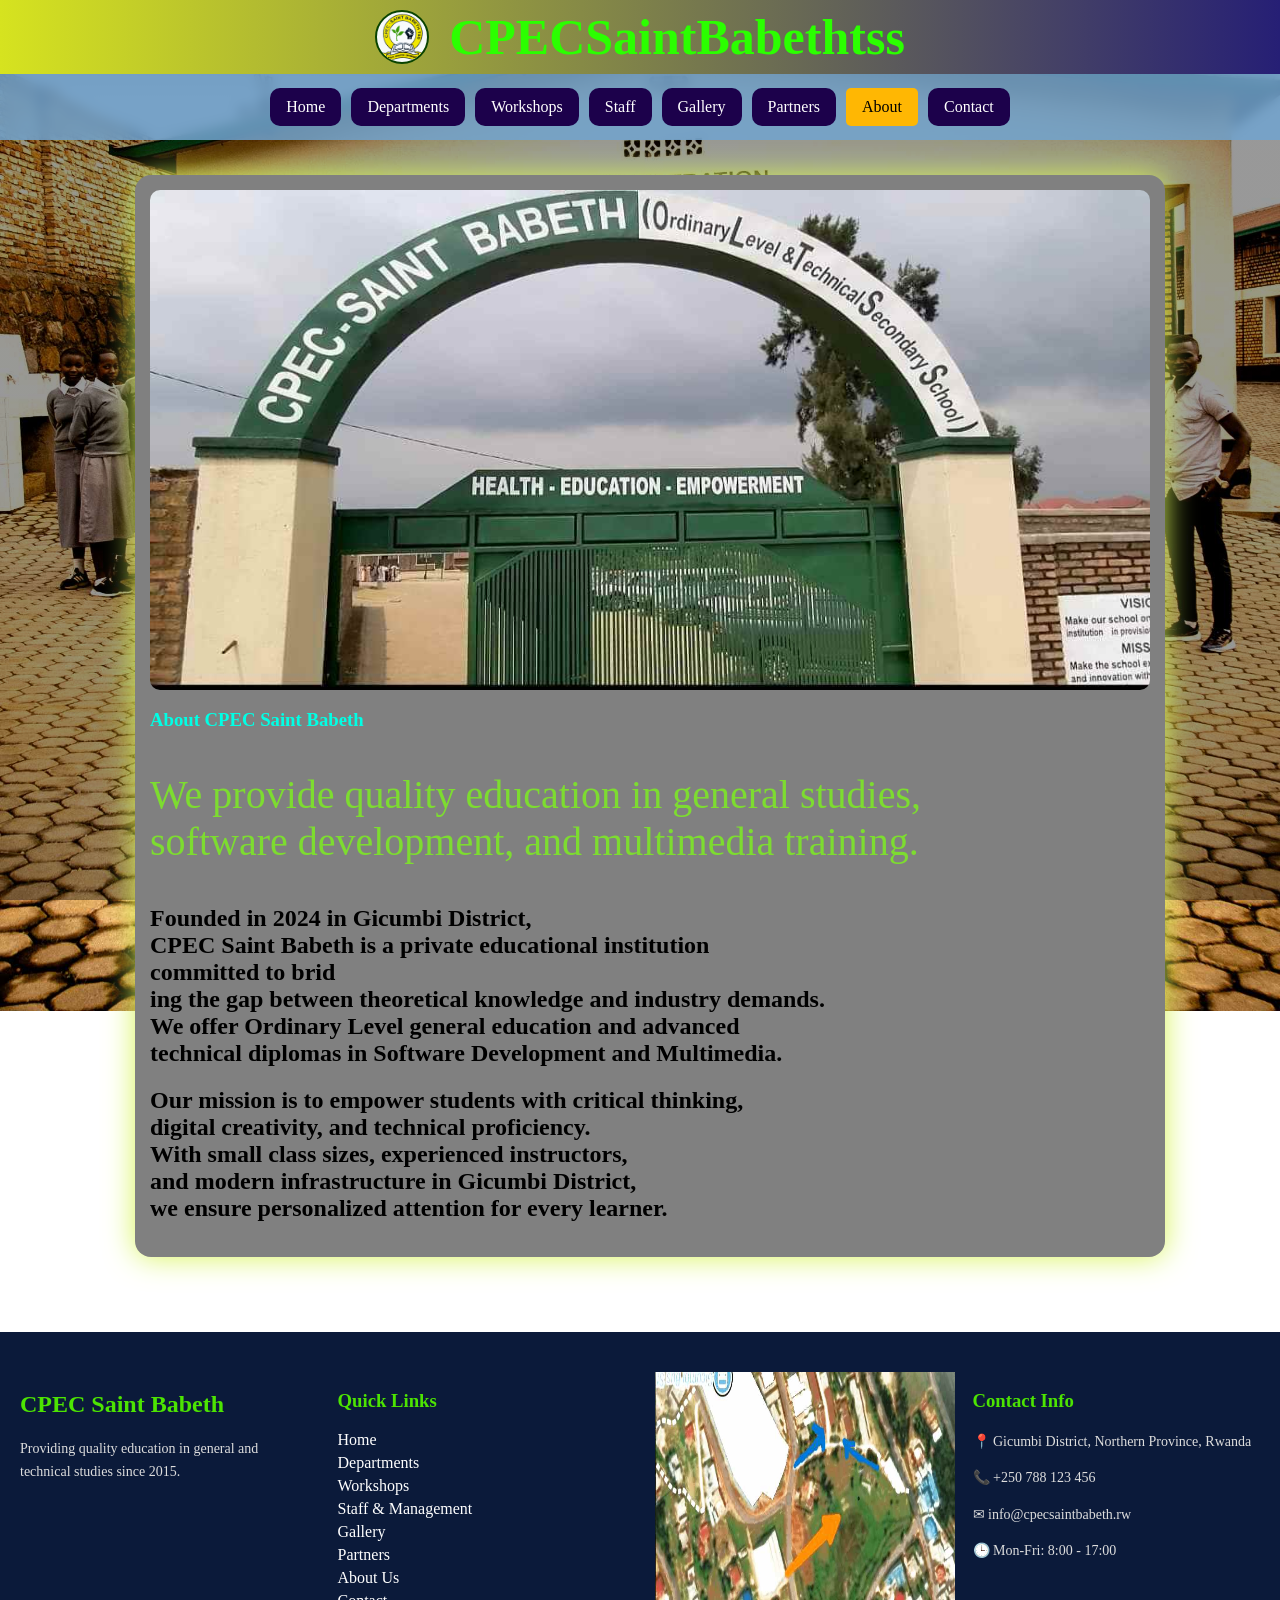
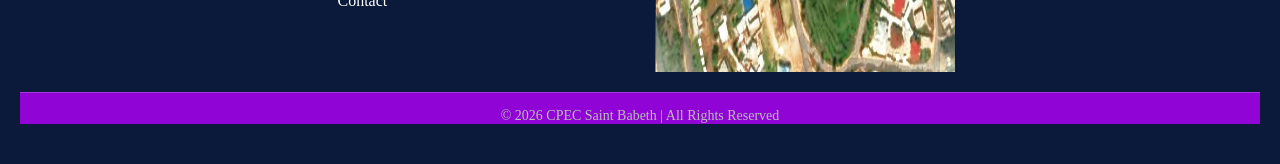
==== about.html @ 2b3e72d5 "Add files via upload" ====
<!DOCTYPE html>
<html lang="en">
<head>
    <meta charset="UTF-8">
    <meta name="viewport" content="width=device-width, initial-scale=1.0">
    <title>About</title>

    <link rel="stylesheet" href="style.css">
</head>

<body>

    <!-- TOPBAR -->
    <div class="topbar">

        <div class="logo">
            <img src="assets/logo.png" alt="School Logo">
 <h2 id="schoolText">CPEC Saint Babeth tss</h2>
        </div>
    </div>
        <nav>
            <a href="index.html">Home</a>
            <a href="departments.html">Departments</a>
            <a href="workshops.html">Workshops</a>
            <a href="staff.html">Staff</a>
            <a href="gallery.html">Gallery</a>
            <a href="partners.html">Partners</a>
            <a href="about.html">About</a>
            <a href="contact.html">Contact</a>
        </nav>

    <!-- ABOUT SECTION -->
    <section class="grid">

        <div class="card" style="margin-left: 100px;">
            <img src="assets/gate.jpg"
                 alt="School Gate"
                 style="width:1000px; height:500px;">


            <h3 style="color: rgb(0, 255, 229);">About CPEC Saint Babeth</h3>

            <p style="font-size: 40px;color:rgb(125, 220, 48);" >
                We provide quality education in general studies,<br>
                software development, and multimedia training.
            </p>

            <h2>
                Founded in 2024 in Gicumbi District,<br> CPEC Saint Babeth
                is a private educational institution <br>committed to brid<br>ing
                the gap between theoretical knowledge and industry demands.<br>

                We offer Ordinary Level general education and advanced<br>
                technical diplomas in Software Development and Multimedia.<br>
            </h2>

            <h2>
                Our mission is to empower students with critical thinking,<br>
                digital creativity, and technical proficiency.<br>

                With small class sizes, experienced instructors,<br>
                and modern infrastructure in Gicumbi District,<br>
                we ensure personalized attention for every learner.<br>
            </h2>
    </section>
    
<!-- ================= FOOTER ================= -->
<footer class="footer">

  <div class="footer-container">

    <div class="footer-box">
      <h2>CPEC Saint Babeth</h2>
      <p>
        Providing quality education in general and technical studies since 2015.
      </p>
    </div>

    <div class="footer-box">
      <h3>Quick Links</h3>
      <a href="index.html">Home</a>
      <a href="departments.html">Departments</a>
      <a href="workshops.html">Workshops</a>
      <a href="staff.html">Staff & Management</a>
      <a href="gallery.html">Gallery</a>
      <a href="partners.html">Partners</a>
      <a href="about.html">About Us</a>
      <a href="contact.html">Contact</a>
    </div>
<img src="assets/location.png" style="width:300px;height: 300px;">
    <div class="footer-box">
      <h3>Contact Info</h3>
      <p>📍 Gicumbi District, Northern Province, Rwanda</p>
      <p>📞 +250 788 123 456</p>
      <p>✉ info@cpecsaintbabeth.rw</p>
      <p>🕒 Mon-Fri: 8:00 - 17:00</p>
    </div>

  </div>

  <div class="footer-bottom">
    &copy; 2026 CPEC Saint Babeth | All Rights Reserved
  </div>

</footer>

    <script src="script.js"></script>

</body>
</html>
---- style.css ----
/* ================= BODY ================= */
body{
    margin:0;
    font-family:"dancing script", cursive;

    background:linear-gradient(rgba(236,232,232,0.92),rgba(0,0,0,0.4));
    background-size:cover;
    background-position:center;
    background-repeat:no-repeat;
    background-attachment:fixed;

    color:#f7f8f4;

    transition:background-image 0.3s ease-in-out, opacity 0.6s ease;
    opacity:1;
}

/* ================= HEADER ================= */
.topbar{
    display:flex;
    align-items:center;
    justify-content:center;
    padding:8px 15px;
    background:linear-gradient(90deg,#d6e31f,#261f75);
    color:white;
    box-shadow:0 4px 20px rgba(0,0,0,0.2);
    position:relative;
}

.logo{
    display:flex;
    align-items:center;
    gap:20px;
}

.topbar img{
    width:50px;
    height:50px;
    border-radius:50%;
    border:2px solid #0a4400;
    background-color:#f8fbfafd;
}

.logo h2{
    font-size:30px;
    color:whitesmoke;
    margin:0;
}

/* ================= NAV ================= */
nav{
    display:flex;
    flex-wrap:wrap;
    justify-content:center;
    gap:10px;
    padding:14px;
    background:rgba(113,164,207,0.85);
    backdrop-filter:blur(6px);
}

nav a{
    text-decoration:none;
    padding:10px 16px;
    background:#1c014b;
    color:white;
    border-radius:10px;
    transition:0.3s;
}

nav a:hover{
    background:#0ffb02;
    color:#000;
    transform:translateY(-3px);
}

/* ================= HERO ================= */
.hero{
    height:520px;
    display:flex;
    align-items:center;
    justify-content:center;
    text-align:center;
    background:url("sano2.jpg") center/cover no-repeat;
}

.hero h1{
    font-size:44px;
}

/* ================= BUTTON ================= */
button{
    margin-top:15px;
    padding:12px 22px;
    border:none;
    border-radius:10px;
    background:#4de402;
    font-weight:bold;
    cursor:pointer;
    transition:0.3s;
}

button:hover{
    background:#000804;
    transform:scale(1.05);
}

/* ================= GRID (UPDATED) ================= */
.grid{
    display:flex;
    flex-wrap:wrap;
    gap:22px;
    padding:35px;
    align-items:flex-start;
}
#schoolText {
    font-family: "dancing script",cursive;
  font-size: 50px;
  color: #2bff00;
  display: inline-block;
}

.letter {
  display: inline-block;
  animation: floatLetters 1.5s infinite ease-in-out;
}

@keyframes floatLetters {
  0% {
    transform: translateY(0px) rotate(0deg);
  }
  50% {
    transform: translateY(-6px) rotate(5deg);
  }
  100% {
    transform: translateY(0px) rotate(-5deg);
  }
}

/* ================= CARD (UPDATED) ================= */
.card{
    gap: 10px;
    display:inline-block;
    width:fit-content;
    height:fit-content;
    background:grey;
    border-radius:16px;
    padding:15px;
    color:#000;
    box-shadow:0 10px 25px rgba(0,0,0,0.08);
    transition:0.4s ease;
    box-shadow: 0 0 30px rgb(215, 244, 85);
}
.new{
    display: flex;
    gap:40px;
}
.card:hover{
    transform:translateY(-10px);
}

/* IMPORTANT: image controls */
.card img{
    width:auto;
    height:auto;
    max-width:100%;
    display:block;
    border-radius:10px;
}

/* ================= APPLY FORM ================= */
.apply-box{
    display:none;
    flex-direction:column;
    gap:10px;
    width:280px;
    margin:15px auto;
}

.apply-box input,
.apply-box select{
    padding:10px;
    border-radius:8px;
    border:none;
    outline:none;
}

#msg{
    margin-top:10px;
    font-weight:bold;
    color:white;
}

/* ================= COUNTERS ================= */
.counter-box{
    text-align:right;
    padding:10px;
}

.counter-title{
    font-size:18px;
    color:#fff;
    font-weight:bold;
}

.counter-number{
    font-size:60px;
    font-weight:900;
    color:#4de402;
    line-height:1;
    animation:pulse 2.5s infinite ease-in-out;
}

.counter-number::after{
    content:"+";
    color:white;
    margin-left:4px;
    font-size:35px;
}

@keyframes pulse{
    0%{transform:scale(1);}
    50%{transform:scale(1.05);}
    100%{transform:scale(1);}
}

/* ================= FOOTER ================= */
.footer{
    background:#0b1a3a;
    color:white;
    padding:40px 20px;
    margin-top:40px;
}

.footer-container{
    display:grid;
    grid-template-columns:repeat(auto-fit,minmax(220px,1fr));
    gap:30px;
}

.footer-box h2,
.footer-box h3{
    color:#4de402;
}

.footer-box p{
    font-size:14px;
    line-height:1.6;
    color:#ddd;
}

.footer-box a{
    display:block;
    text-decoration:none;
    color:white;
    margin:5px 0;
    transition:0.3s;
}

.footer-box a:hover{
    color:#4de402;
    transform:translateX(5px);
}

.footer-bottom{
    text-align:center;
    margin-top:20px;
    padding-top:15px;
    border-top:1px solid rgba(255,255,255,0.2);
    font-size:14px;
    color:#bbb;
    background-color: rgb(144, 4, 214);
}

/* ================= CONTACT FORM ================= */
.contact-form{
    display:flex;
    flex-direction:column;
    gap:12px;
    max-width:400px;
    margin:auto;
}

.contact-form input,
.contact-form textarea{
    padding:12px;
    border-radius:10px;
    border:none;
    outline:none;
    font-family:inherit;
}

.contact-form button{
    background:#4de402;
    color:#000;
    font-weight:bold;
}

.contact-form button:hover{
    background:#000;
    color:#fff;
}

#cmsg{
    font-weight:bold;
    margin-top:10px;
}

/* ================= MODAL ================= */
.modal{
    display:none;
    position:fixed;
    top:0;
    left:0;
    width:100%;
    height:100%;
    background:rgba(0,0,0,0.9);
    overflow:auto;
    z-index:999;
}

.modal-content{
    background:white;
    margin:50px auto;
    padding:20px;
    width:90%;
    border-radius:10px;
    position:relative;
}

.close{
    position:absolute;
    right:20px;
    top:10px;
    font-size:40px;
    color:white;
    cursor:pointer;
}

/* ================= GALLERY ================= */
.gallery-grid{
    display:grid;
    grid-template-columns:repeat(auto-fit,minmax(150px,1fr));
    gap:10px;
}

.gallery-grid img{
    width:100%;
    height:auto;
    border-radius:8px;
}

/* ================= VIDEO ================= */
.video-grid{
    display:grid;
    grid-template-columns:repeat(auto-fit,minmax(20px,1fr));
    gap:10px;
    margin-top:20px;
    text-align: center;
}

.video-grid video{
    width:100%;
    border-radius:80px;
}
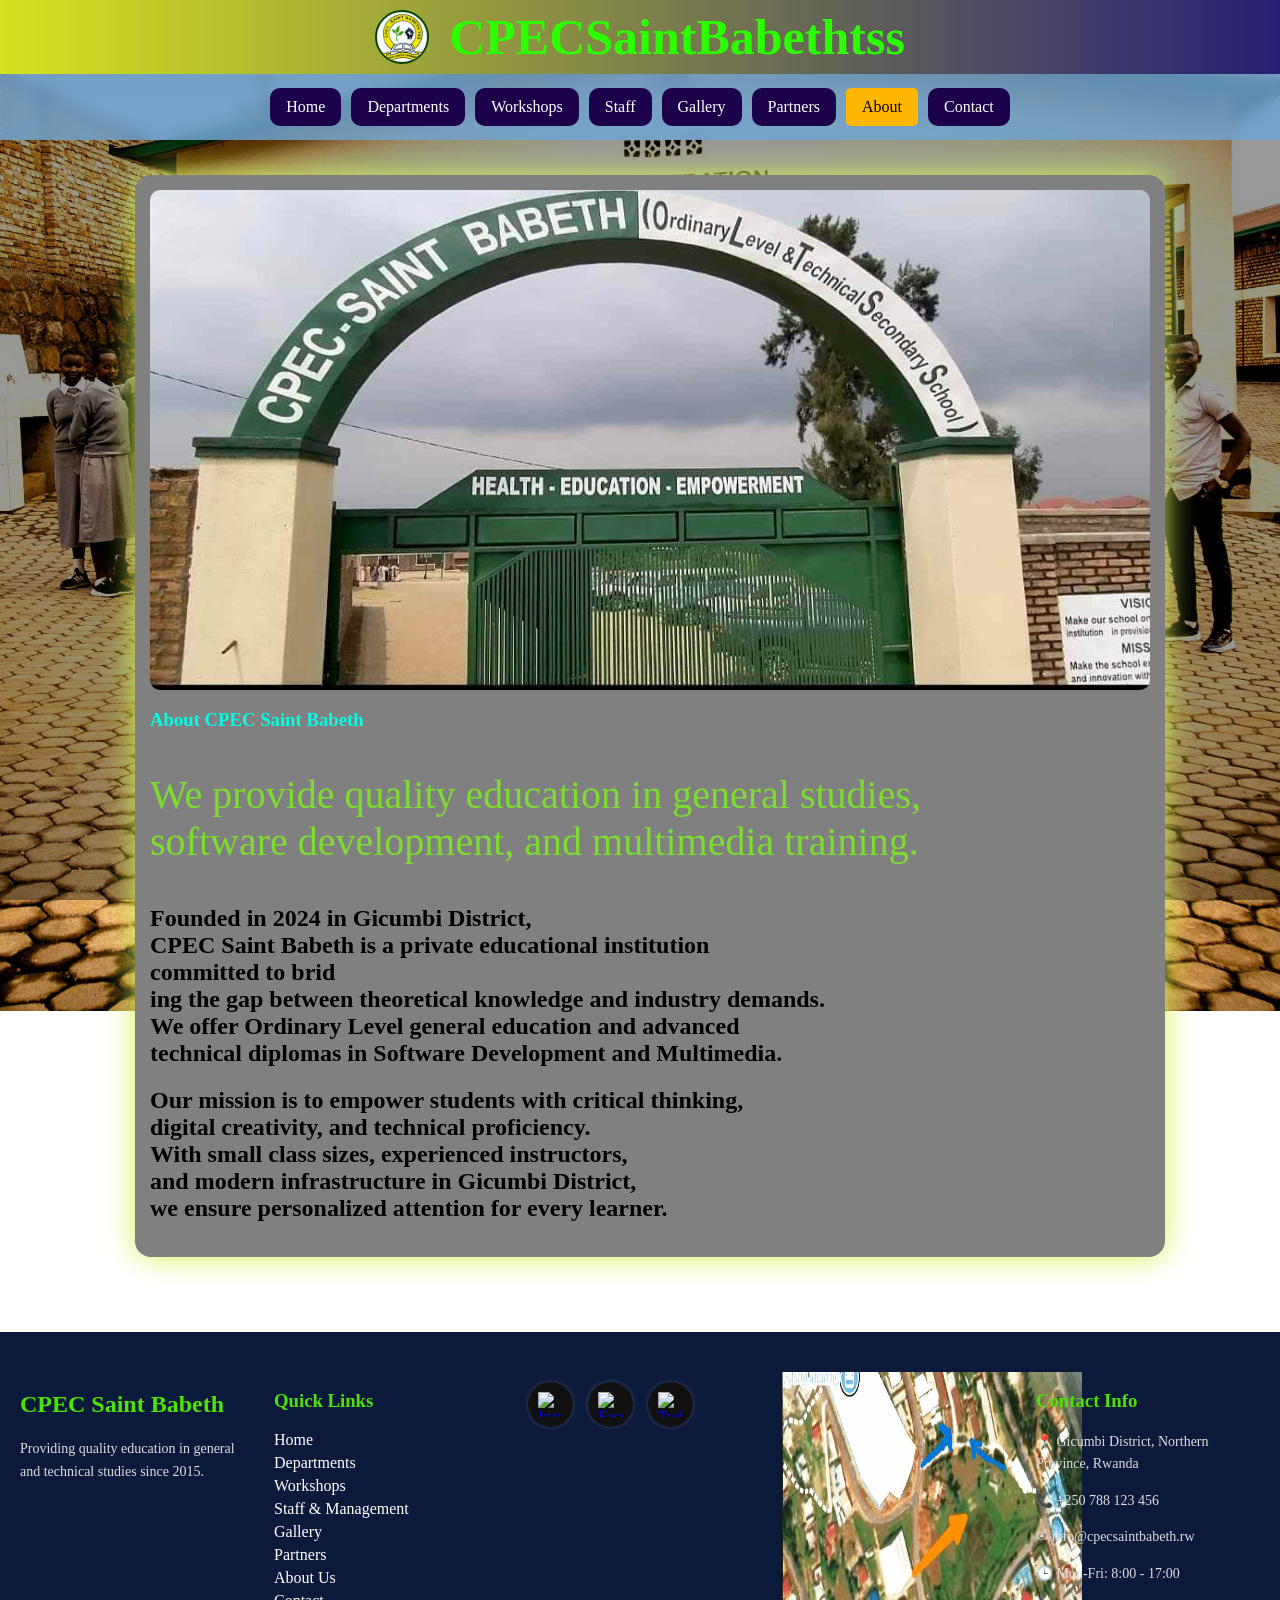
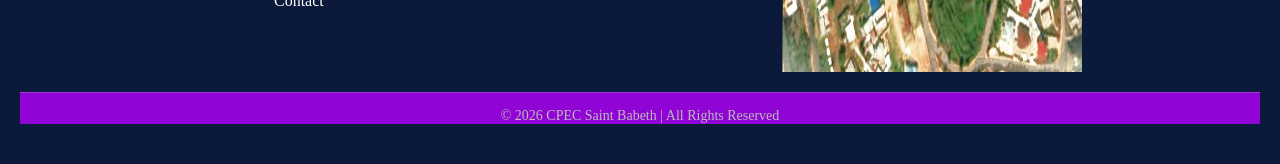
==== commit 9be72e1b: "Update about.html" ====
--- a/about.html
+++ b/about.html
@@ -4,7 +4,7 @@
     <meta charset="UTF-8">
     <meta name="viewport" content="width=device-width, initial-scale=1.0">
     <title>About</title>
-
+<link rel="icon" type="image/png" href="assets/logo.png">
     <link rel="stylesheet" href="style.css">
 </head>
 
@@ -87,6 +87,21 @@
       <a href="about.html">About Us</a>
       <a href="contact.html">Contact</a>
     </div>
+      <div class="social-icons">
+
+  <a href="https://www.instagram.com/nexus-fixora/" target="_blank" class="icon insta">
+    <img src="assets/instalogo.png" alt="Instagram">
+  </a>
+
+  <a href="https://www.facebook.com/sanoJS" target="_blank" class="icon fb">
+    <img src="assets/facebooklogo.png" alt="Facebook">
+  </a>
+
+  <a href="https://twitter.com/regrocker" target="_blank" class="icon tw">
+    <img src="assets/twiterlogo.png" alt="Twitter">
+  </a>
+
+</div>
 <img src="assets/location.png" style="width:300px;height: 300px;">
     <div class="footer-box">
       <h3>Contact Info</h3>
@@ -107,4 +122,4 @@
     <script src="script.js"></script>
 
 </body>
-</html>+</html>
--- a/style.css
+++ b/style.css
@@ -342,6 +342,46 @@
     grid-template-columns:repeat(auto-fit,minmax(150px,1fr));
     gap:10px;
 }
+.social-icons {
+  display: flex;
+  gap: 15px;
+  margin-top: 10px;
+}
+
+.social-icons .icon {
+  display: flex;
+  align-items: center;
+  justify-content: center;
+  width: 45px;
+  height: 45px;
+  border-radius: 50%;
+  background: #111;
+  transition: 0.3s;
+  box-shadow: 0 0 5px rgba(255,255,255,0.2);
+}
+
+.social-icons .icon img {
+  width: 25px;
+  height: 25px;
+}
+
+/* Instagram glow */
+.social-icons .insta:hover {
+  box-shadow: 0 0 15px #ff2e91, 0 0 30px #ff2e91;
+  transform: scale(1.1);
+}
+
+/* Facebook glow */
+.social-icons .fb:hover {
+  box-shadow: 0 0 15px #1877f2, 0 0 30px #1877f2;
+  transform: scale(1.1);
+}
+
+/* Twitter glow */
+.social-icons .tw:hover {
+  box-shadow: 0 0 15px #1da1f2, 0 0 30px #1da1f2;
+  transform: scale(1.1);
+}
 
 .gallery-grid img{
     width:100%;
@@ -361,4 +401,4 @@
 .video-grid video{
     width:100%;
     border-radius:80px;
-}+}
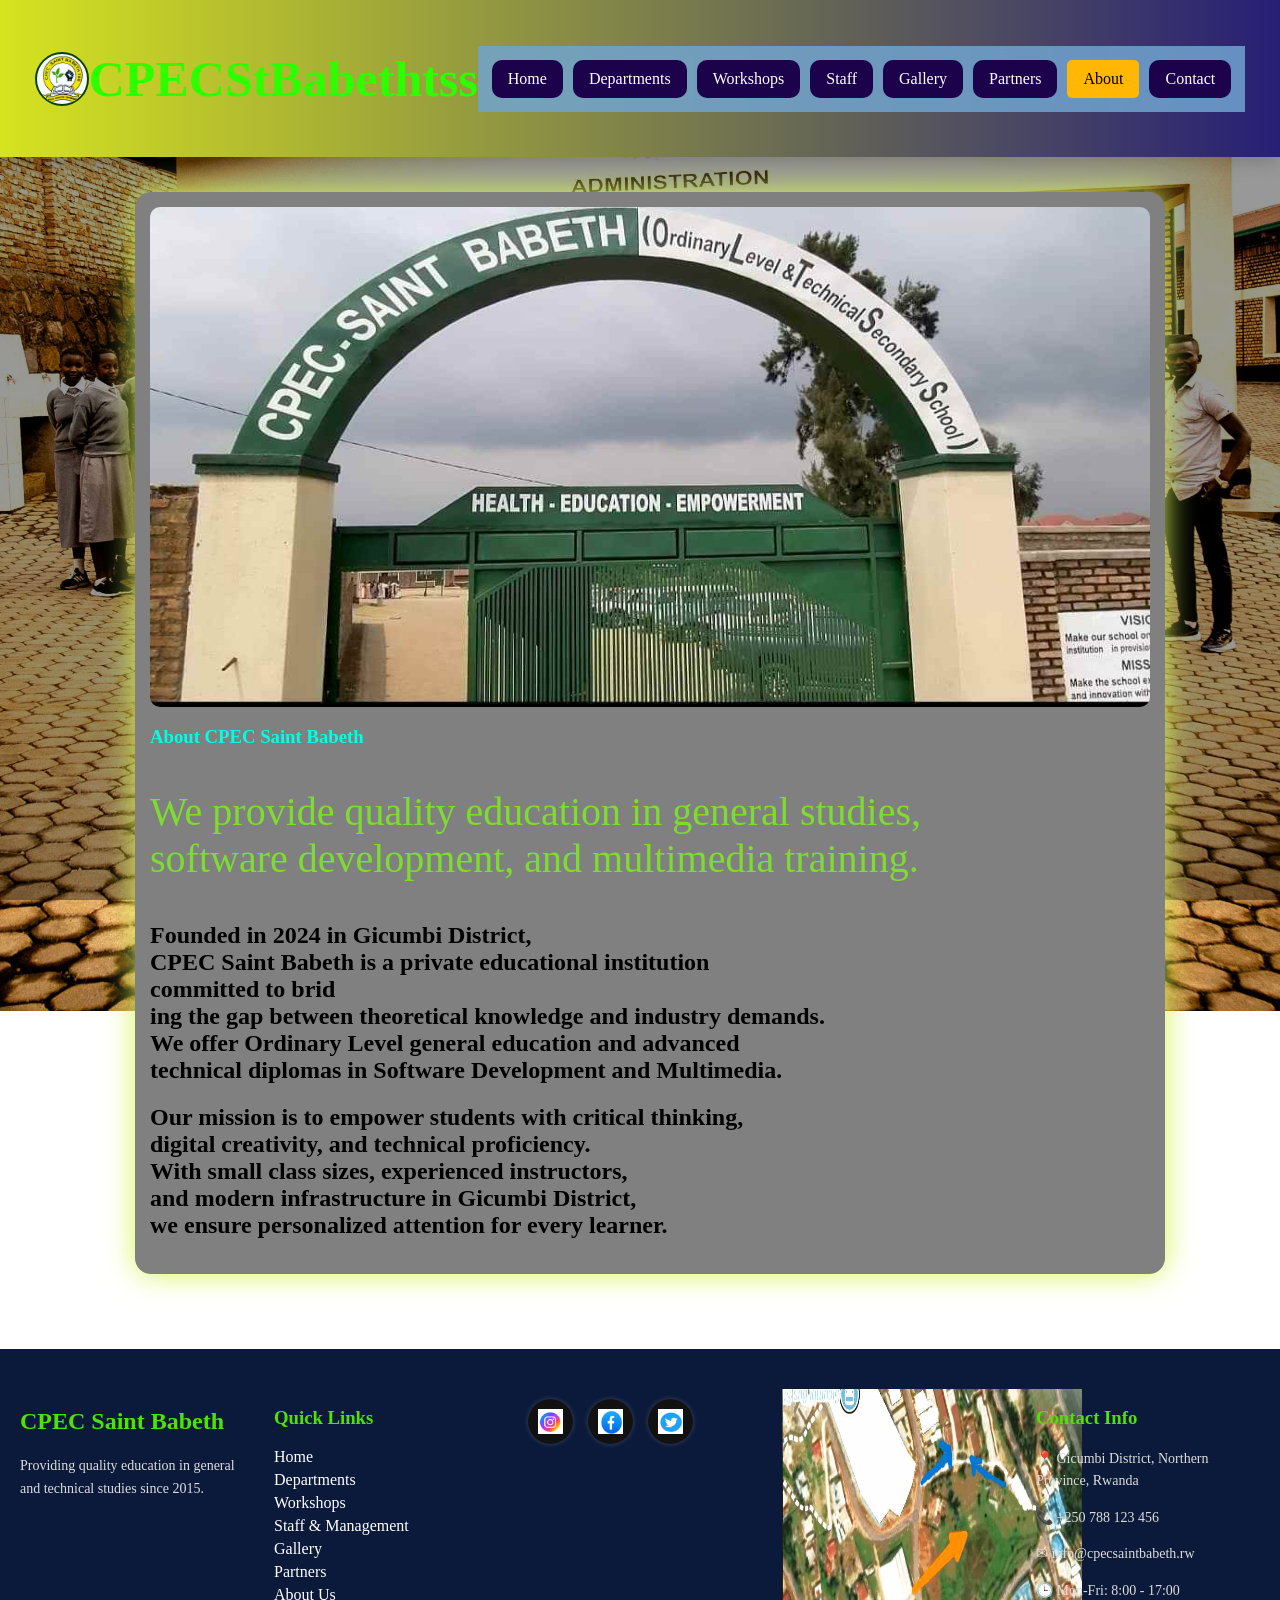
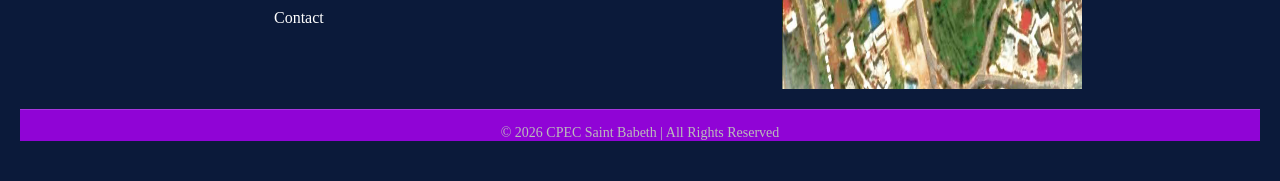
==== commit 154f276b: "Update about.html" ====
--- a/about.html
+++ b/about.html
@@ -8,26 +8,25 @@
     <link rel="stylesheet" href="style.css">
 </head>
 
-<body>
+<div class="topbar">
+  <div class="logo">
+    <img src="assets/logo.png">
+    
+  </div>
+<h2 id="schoolText">CPEC St Babeth tss</h2>
 
-    <!-- TOPBAR -->
-    <div class="topbar">
+<nav>
+<a href="index.html">Home</a>
+<a href="departments.html">Departments</a>
+<a href="workshops.html">Workshops</a>
+<a href="staff.html">Staff</a>
+<a href="gallery.html">Gallery</a>
+<a href="partners.html">Partners</a>
+<a href="about.html">About</a>
+<a href="contact.html">Contact</a>
+</nav>
+</div>
 
-        <div class="logo">
-            <img src="assets/logo.png" alt="School Logo">
- <h2 id="schoolText">CPEC Saint Babeth tss</h2>
-        </div>
-    </div>
-        <nav>
-            <a href="index.html">Home</a>
-            <a href="departments.html">Departments</a>
-            <a href="workshops.html">Workshops</a>
-            <a href="staff.html">Staff</a>
-            <a href="gallery.html">Gallery</a>
-            <a href="partners.html">Partners</a>
-            <a href="about.html">About</a>
-            <a href="contact.html">Contact</a>
-        </nav>
 
     <!-- ABOUT SECTION -->
     <section class="grid">
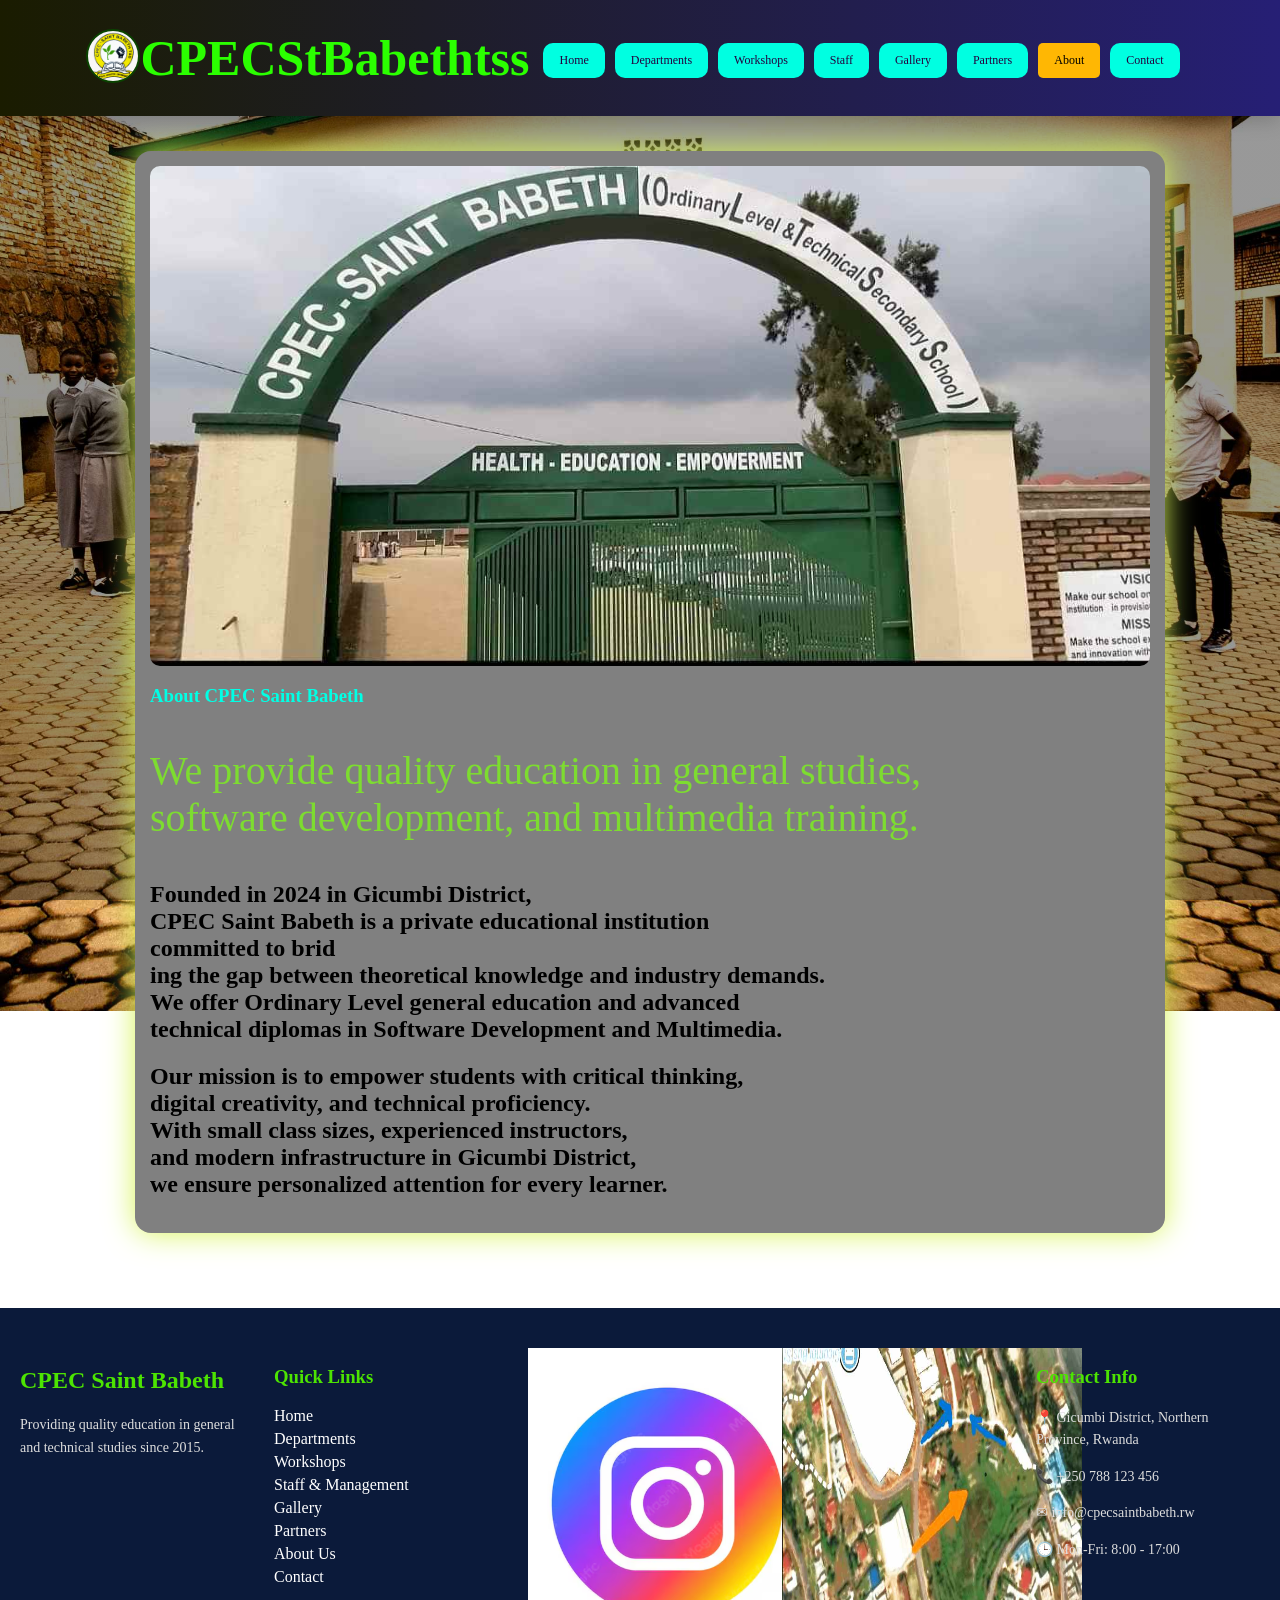
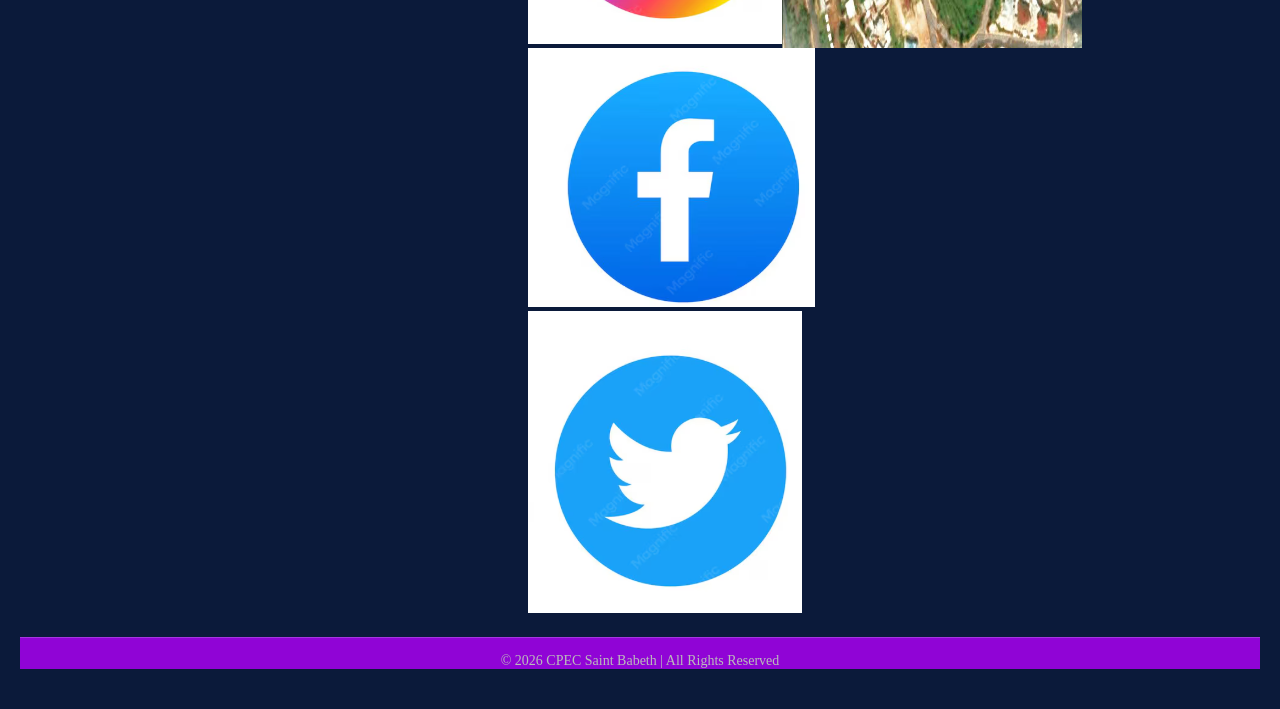
==== commit a947610f: "Update about.html" ====
--- a/about.html
+++ b/about.html
@@ -6,8 +6,19 @@
     <title>About</title>
 <link rel="icon" type="image/png" href="assets/logo.png">
     <link rel="stylesheet" href="style.css">
+    <!-- Google Tag Manager -->
+<script>(function(w,d,s,l,i){w[l]=w[l]||[];w[l].push({'gtm.start':
+new Date().getTime(),event:'gtm.js'});var f=d.getElementsByTagName(s)[0],
+j=d.createElement(s),dl=l!='dataLayer'?'&l='+l:'';j.async=true;j.src=
+'https://www.googletagmanager.com/gtm.js?id='+i+dl;f.parentNode.insertBefore(j,f);
+})(window,document,'script','dataLayer','GTM-N2L63TPM');</script>
+<!-- End Google Tag Manager -->
 </head>
-
+<body>
+    <!-- Google Tag Manager (noscript) -->
+<noscript><iframe src="https://www.googletagmanager.com/ns.html?id=GTM-N2L63TPM"
+height="0" width="0" style="display:none;visibility:hidden"></iframe></noscript>
+<!-- End Google Tag Manager (noscript) -->
 <div class="topbar">
   <div class="logo">
     <img src="assets/logo.png">
--- a/style.css
+++ b/style.css
@@ -21,14 +21,15 @@
     align-items:center;
     justify-content:center;
     padding:8px 15px;
-    background:linear-gradient(90deg,#d6e31f,#261f75);
+    background:linear-gradient(90deg,#1a1c00,#261f75);
     color:white;
     box-shadow:0 4px 20px rgba(0,0,0,0.2);
     position:relative;
+    height:100px;
 }
 
 .logo{
-    display:flex;
+
     align-items:center;
     gap:20px;
 }
@@ -38,12 +39,12 @@
     height:50px;
     border-radius:50%;
     border:2px solid #0a4400;
-    background-color:#f8fbfafd;
+    background-color:#fbf8f8fd;
 }
 
 .logo h2{
     font-size:30px;
-    color:whitesmoke;
+    color:rgb(255, 0, 0);
     margin:0;
 }
 
@@ -54,17 +55,18 @@
     justify-content:center;
     gap:10px;
     padding:14px;
-    background:rgba(113,164,207,0.85);
-    backdrop-filter:blur(6px);
+    height: 30px;
+   
 }
 
 nav a{
     text-decoration:none;
     padding:10px 16px;
-    background:#1c014b;
-    color:white;
+    background:#00ffe1;
+    color:rgb(37, 0, 62);
     border-radius:10px;
     transition:0.3s;
+    font-size: 12px;
 }
 
 nav a:hover{
@@ -342,46 +344,6 @@
     grid-template-columns:repeat(auto-fit,minmax(150px,1fr));
     gap:10px;
 }
-.social-icons {
-  display: flex;
-  gap: 15px;
-  margin-top: 10px;
-}
-
-.social-icons .icon {
-  display: flex;
-  align-items: center;
-  justify-content: center;
-  width: 45px;
-  height: 45px;
-  border-radius: 50%;
-  background: #111;
-  transition: 0.3s;
-  box-shadow: 0 0 5px rgba(255,255,255,0.2);
-}
-
-.social-icons .icon img {
-  width: 25px;
-  height: 25px;
-}
-
-/* Instagram glow */
-.social-icons .insta:hover {
-  box-shadow: 0 0 15px #ff2e91, 0 0 30px #ff2e91;
-  transform: scale(1.1);
-}
-
-/* Facebook glow */
-.social-icons .fb:hover {
-  box-shadow: 0 0 15px #1877f2, 0 0 30px #1877f2;
-  transform: scale(1.1);
-}
-
-/* Twitter glow */
-.social-icons .tw:hover {
-  box-shadow: 0 0 15px #1da1f2, 0 0 30px #1da1f2;
-  transform: scale(1.1);
-}
 
 .gallery-grid img{
     width:100%;
